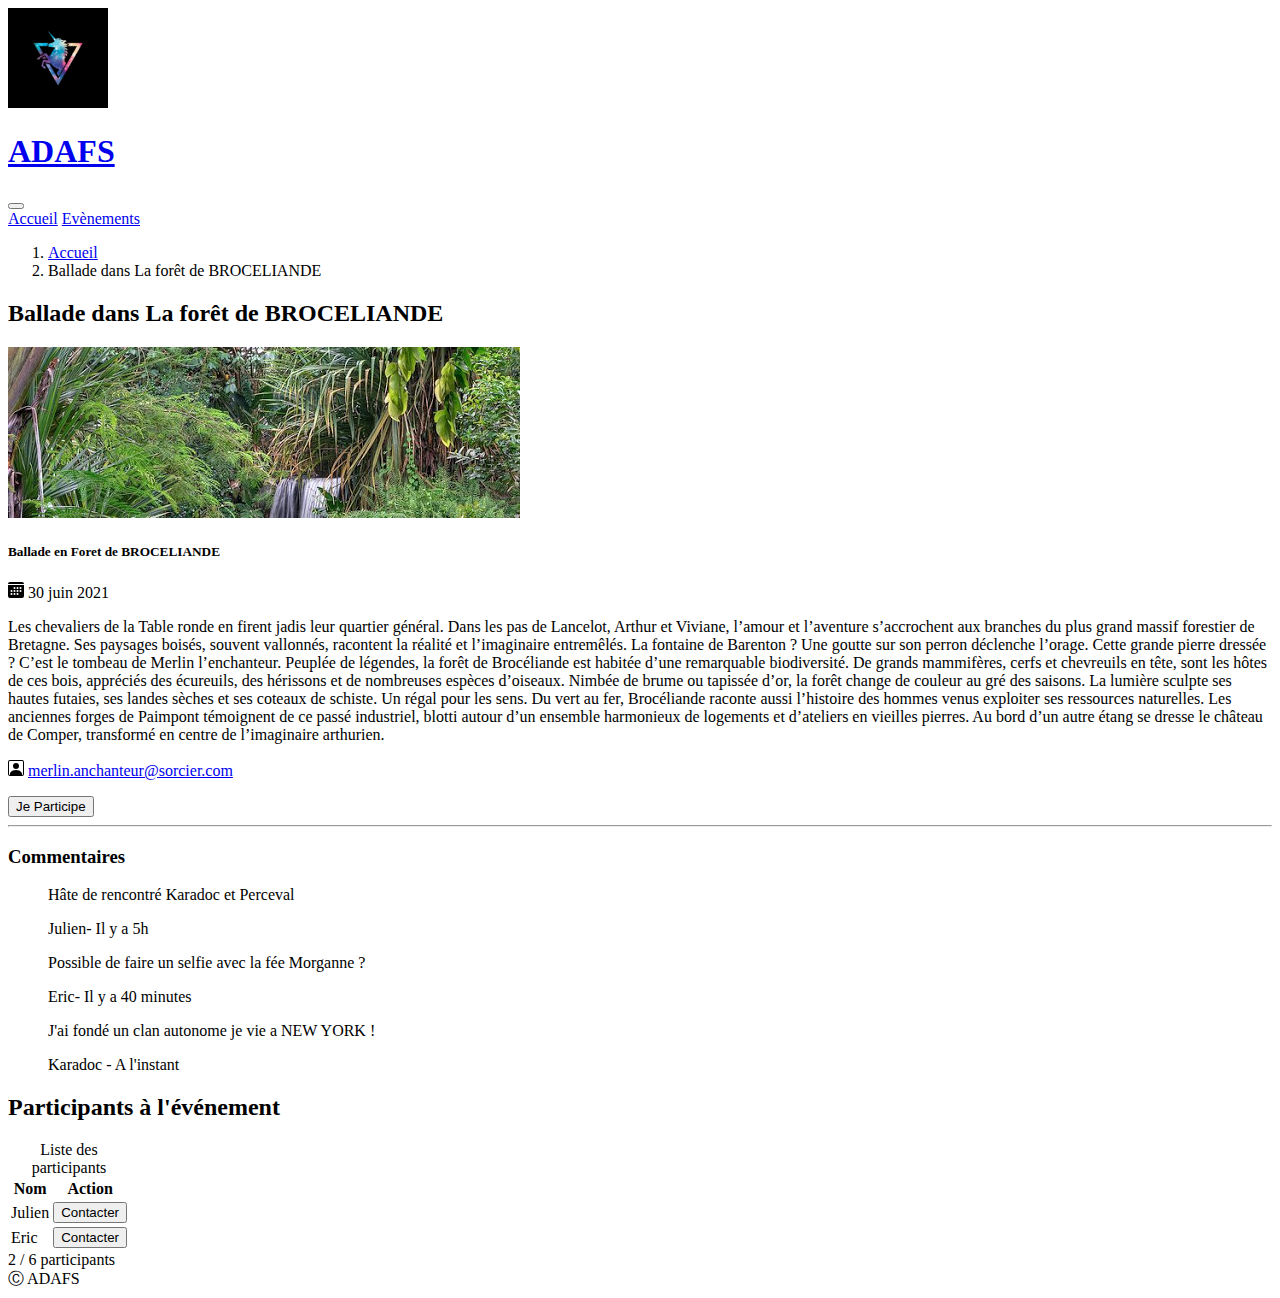
==== sources/html/events/balladeBroceliande.html @ 4be5d779 "correction balise alt images manquantes" ====
<!DOCTYPE html>
<html lang="fr">

<head>
    <meta charset="UTF-8">
    <meta name="viewport" content="width=device-width, initial-scale=1.0">
    <meta name="description"
        content="Ballade dans La forêt de BROCELIANDE, venez découvrir la terre des chevaliers de la Table ronde qui en firent leur quartier général ">
    <link href="https://cdn.jsdelivr.net/npm/bootstrap@5.0.0-beta1/dist/css/bootstrap.min.css" rel="stylesheet"
        integrity="sha384-giJF6kkoqNQ00vy+HMDP7azOuL0xtbfIcaT9wjKHr8RbDVddVHyTfAAsrekwKmP1" crossorigin="anonymous">
    <title>ADAFS QUI SOMMES-NOUS</title>
</head>

<body class="btn-light">
    <header>
        <!-- navbar responsive fixed top-->
        <nav class="navbar fixed-top navbar-expand-lg navbar-dark bg-dark pt-0">
            <div class="container-fluid">
                <a class="navbar-brand" href="index.html">
                    <img src="../../../asset/img/logo.jpg" width="100" height="100"
                        class="rounded-circle d-inline-block align-top" alt="logo">
                    <h1 class="d-inline-block ms-3 mt-3">ADAFS</h1>
                </a>
                <button class="navbar-toggler" type="button" data-bs-toggle="collapse"
                    data-bs-target="#navbarNavAltMarkup" aria-controls="navbarNavAltMarkup" aria-expanded="false"
                    aria-label="Toggle navigation">
                    <span class="navbar-toggler-icon"></span>
                </button>
                <div class="collapse navbar-collapse" id="navbarNavAltMarkup">
                    <!-- eléments alignés à droite avec marge 5 -->
                    <div class="navbar-nav ms-auto me-5">
                        <a class="nav-link" href="../../../index.html">Accueil</a>
                        <a class="nav-link active" aria-current="page" href="sources/html/events/collecteDeFond.html">Evènements</a>
                    </div>
                </div>
            </div>
        </nav>
        <div class="container-fluid pt-5 mt-3">
            <div class="mt-5">
                <nav class="col-12" aria-label="breadcrumb">
                    <ol class="breadcrumb">
                        <li class="breadcrumb-item"><a href="../../../index.html">Accueil</a></li>
                        <li class="breadcrumb-item active" aria-current="page">Ballade dans La forêt de BROCELIANDE</li>
                    </ol>
                </nav>
            </div>
        </div>
    </header>
    <main>
        <div class="row row-cols-1 row-cols-sm-2">
            <section class="col">
                <h2>Ballade dans La forêt de BROCELIANDE</small></h2>
    
                <div class="card">
                    <img src="../../../asset/img/foret.jpg" class="card-img-top rounded-lg" alt="image foret">
                    <div class="card-body">
                        <h5 class="card-title">Ballade en Foret de BROCELIANDE</h5>
                        <p class="card-text">
                        </p>
                        <p class="card-text">
                            <svg class="bi bi-calendar-fill" width="1em" height="1em" viewBox="0 0 16 16"
                                fill="currentColor" xmlns="http://www.w3.org/2000/svg">
                                <path d="M0 2a2 2 0 012-2h12a2 2 0 012 2H0z" />
                                <path fill-rule="evenodd"
                                    d="M0 3h16v11a2 2 0 01-2 2H2a2 2 0 01-2-2V3zm6.5 4a1 1 0 100-2 1 1 0 000 2zm4-1a1 1 0 11-2 0 1 1 0 012 0zm2 1a1 1 0 100-2 1 1 0 000 2zm-8 2a1 1 0 11-2 0 1 1 0 012 0zm2 1a1 1 0 100-2 1 1 0 000 2zm4-1a1 1 0 11-2 0 1 1 0 012 0zm2 1a1 1 0 100-2 1 1 0 000 2zm-8 2a1 1 0 11-2 0 1 1 0 012 0zm2 1a1 1 0 100-2 1 1 0 000 2zm4-1a1 1 0 11-2 0 1 1 0 012 0z"
                                    clip-rule="evenodd" />
                            </svg>
                            30 juin 2021
                        </p>
                        <p class="card-text">
                        Les chevaliers de la Table ronde en firent jadis leur quartier général. Dans les pas de Lancelot, Arthur et Viviane,
                        l’amour et l’aventure s’accrochent aux branches du plus grand massif forestier de Bretagne. Ses paysages
                        boisés, souvent vallonnés, racontent la réalité et l’imaginaire entremêlés. La fontaine de Barenton ? Une goutte sur son
                        perron déclenche l’orage. Cette grande pierre dressée ? C’est le tombeau de Merlin l’enchanteur. Peuplée de légendes, la
                        forêt de Brocéliande est habitée d’une remarquable biodiversité. De grands mammifères, cerfs et chevreuils en tête, sont
                        les hôtes de ces bois, appréciés des écureuils, des hérissons et de nombreuses espèces d’oiseaux. Nimbée de brume ou
                        tapissée d’or, la forêt change de couleur au gré des saisons. La lumière sculpte ses hautes futaies, ses landes sèches
                        et ses coteaux de schiste. Un régal pour les sens. Du vert au fer, Brocéliande raconte aussi l’histoire des hommes venus
                        exploiter ses ressources naturelles. Les anciennes forges de Paimpont témoignent de ce passé industriel, blotti autour
                        d’un ensemble harmonieux de logements et d’ateliers en vieilles pierres. Au bord d’un autre étang se dresse le château
                        de Comper, transformé en centre de l’imaginaire arthurien.
                        </p>
                        <p class="card-text">
                            <svg class="bi bi-person-square" width="1em" height="1em" viewBox="0 0 16 16"
                                fill="currentColor" xmlns="http://www.w3.org/2000/svg">
                                <path fill-rule="evenodd"
                                    d="M14 1H2a1 1 0 00-1 1v12a1 1 0 001 1h12a1 1 0 001-1V2a1 1 0 00-1-1zM2 0a2 2 0 00-2 2v12a2 2 0 002 2h12a2 2 0 002-2V2a2 2 0 00-2-2H2z"
                                    clip-rule="evenodd" />
                                <path fill-rule="evenodd" d="M2 15v-1c0-1 1-4 6-4s6 3 6 4v1H2zm6-6a3 3 0 100-6 3 3 0 000 6z"
                                    clip-rule="evenodd" />
                            </svg>
                            <a href="mailto:merlin.anchanteur@sorcier.com">merlin.anchanteur@sorcier.com</a>
                        </p>
                        <div class="float-right">
                            <button class="btn btn-dark" data-toggle="modal" data-target="#joinModal" type="button">Je
                                Participe</button>
                        </div>
                    </div>
                </div>
                <hr>
                <h3>Commentaires</h3>
                <div class="row row-cols-1">
                    <div class="col p-2">
                        <div class="card">
                            <div class="card-body">
                                <blockquote class="blockquote">
                                    <p>Hâte de rencontré Karadoc et Perceval </p>
                                    <footer class="blockquote-footer">Julien- Il y a 5h</footer>
                                </blockquote>
                            </div>
                        </div>
                    </div>
    
                    <div class="col p-2">
                        <div class="card">
                            <div class="card-body">
                                <blockquote class="blockquote">
                                    <p>Possible de faire un selfie avec la fée Morganne ? </p>
                                    <footer class="blockquote-footer">Eric- Il y a 40 minutes</footer>
                                </blockquote>
                            </div>
                        </div>
                    </div>
                    <div class="col p-2">
                        <div class="card">
                            <div class="card-body">
                                <blockquote class="blockquote">
                                    <p> J'ai fondé un clan autonome je vie a NEW YORK ! </p>
                                    <footer class="blockquote-footer">Karadoc - A l'instant</footer>
                                </blockquote>
                            </div>
                        </div>
                    </div>
                </div>
            </section>
    
            <section class="col">
                <h2>Participants à l'événement</h2>
                <table class="table table-hover table-sm">
                    <caption>Liste des participants</caption>
                    <thead class="thead-dark">
                        <tr>
                            <th>Nom</th>
                            <th>Action</th>
                        </tr>
                    </thead>
                    <tbody>
                        <tr>
                            <td>Julien</td>
                            <td>
                                <button class="btn btn-sm btn-dark">Contacter</button>
                            </td>
                        </tr>
                        <tr>
                            <td>Eric</td>
                            <td>
                                <button class="btn btn-sm btn-dark">Contacter</button>
                            </td>
                        </tr>
                    </tbody>
                </table>
                <div class="progress">
                    <div class="progress-bar" role="progressbar" style="width: 33%;" aria-valuenow="3" aria-valuemin="0"
                        aria-valuemax="6">2 / 6 participants</div>
                </div>
            </section>
        </div>
    </main>
    <footer class="row text-white  bg-dark">
        <span  class="text-center">&#9400; ADAFS</span>
    </footer>
    <script src="https://cdn.jsdelivr.net/npm/@popperjs/core@2.5.4/dist/umd/popper.min.js"
        integrity="sha384-q2kxQ16AaE6UbzuKqyBE9/u/KzioAlnx2maXQHiDX9d4/zp8Ok3f+M7DPm+Ib6IU"
        crossorigin="anonymous"></script>
    <script src="https://cdn.jsdelivr.net/npm/bootstrap@5.0.0-beta1/dist/js/bootstrap.min.js"
        integrity="sha384-pQQkAEnwaBkjpqZ8RU1fF1AKtTcHJwFl3pblpTlHXybJjHpMYo79HY3hIi4NKxyj"
        crossorigin="anonymous"></script>
</body>

</html>
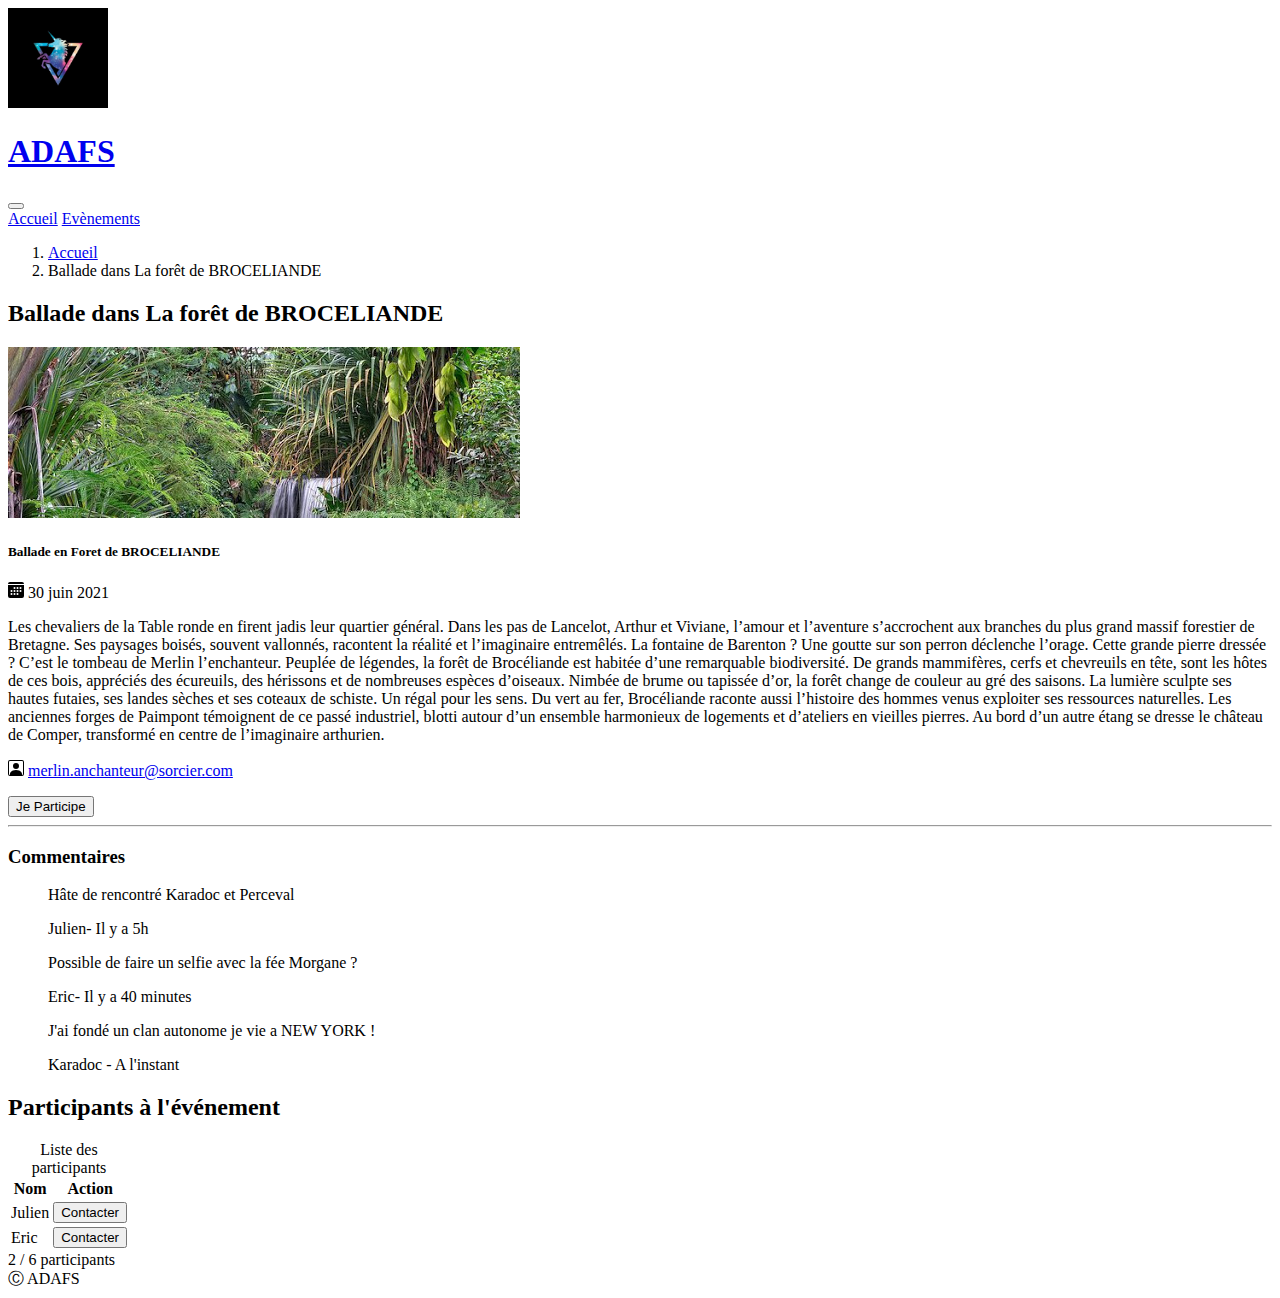
==== commit f35e3b89: "correction link navbar ballageBroceliande.html" ====
--- a/sources/html/events/balladeBroceliande.html
+++ b/sources/html/events/balladeBroceliande.html
@@ -16,7 +16,7 @@
         <!-- navbar responsive fixed top-->
         <nav class="navbar fixed-top navbar-expand-lg navbar-dark bg-dark pt-0">
             <div class="container-fluid">
-                <a class="navbar-brand" href="index.html">
+                <a class="navbar-brand" href="../../../index.html">
                     <img src="../../../asset/img/logo.jpg" width="100" height="100"
                         class="rounded-circle d-inline-block align-top" alt="logo">
                     <h1 class="d-inline-block ms-3 mt-3">ADAFS</h1>
@@ -115,7 +115,7 @@
                         <div class="card">
                             <div class="card-body">
                                 <blockquote class="blockquote">
-                                    <p>Possible de faire un selfie avec la fée Morganne ? </p>
+                                    <p>Possible de faire un selfie avec la fée Morgane ? </p>
                                     <footer class="blockquote-footer">Eric- Il y a 40 minutes</footer>
                                 </blockquote>
                             </div>
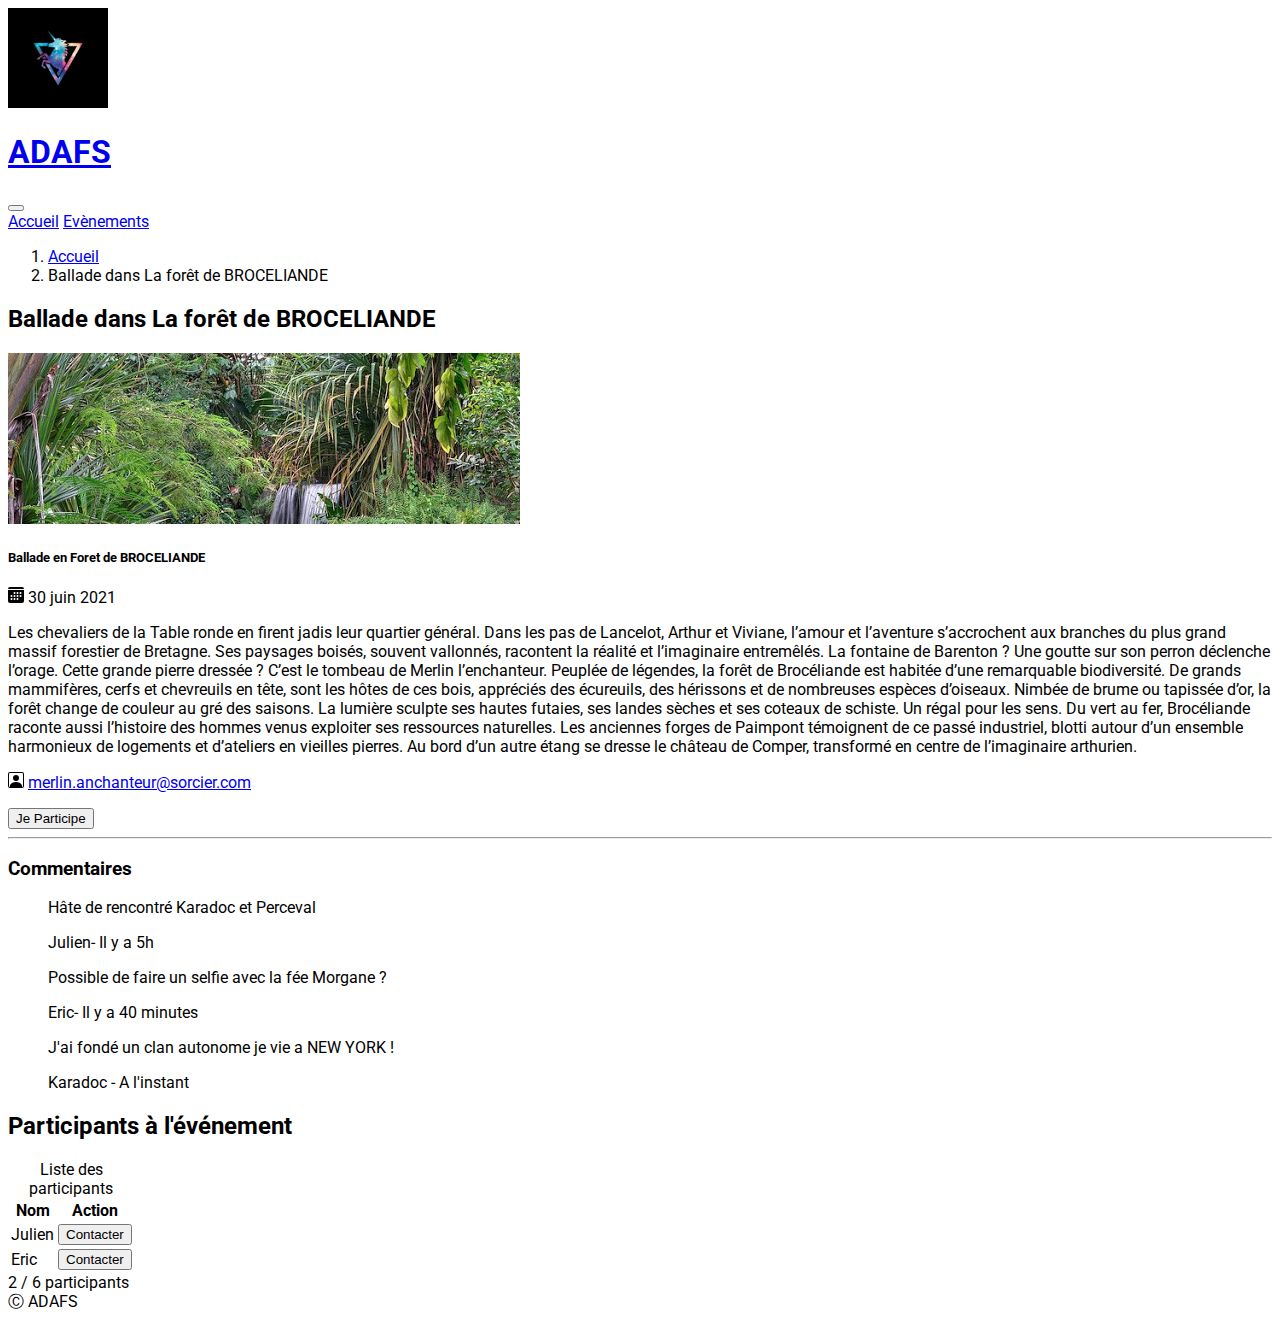
==== commit d2fb6720: "creation of a css file to customize the font" ====
--- a/sources/html/events/balladeBroceliande.html
+++ b/sources/html/events/balladeBroceliande.html
@@ -8,6 +8,7 @@
         content="Ballade dans La forêt de BROCELIANDE, venez découvrir la terre des chevaliers de la Table ronde qui en firent leur quartier général ">
     <link href="https://cdn.jsdelivr.net/npm/bootstrap@5.0.0-beta1/dist/css/bootstrap.min.css" rel="stylesheet"
         integrity="sha384-giJF6kkoqNQ00vy+HMDP7azOuL0xtbfIcaT9wjKHr8RbDVddVHyTfAAsrekwKmP1" crossorigin="anonymous">
+    <link rel="stylesheet" href="../../css/style.css">
     <title>ADAFS QUI SOMMES-NOUS</title>
 </head>
 
--- a/sources/css/style.css
+++ b/sources/css/style.css
@@ -0,0 +1,4 @@
+@import url('https://fonts.googleapis.com/css2?family=Roboto:wght@100&display=swap');
+html{
+    font-family: 'Roboto', sans-serif;
+}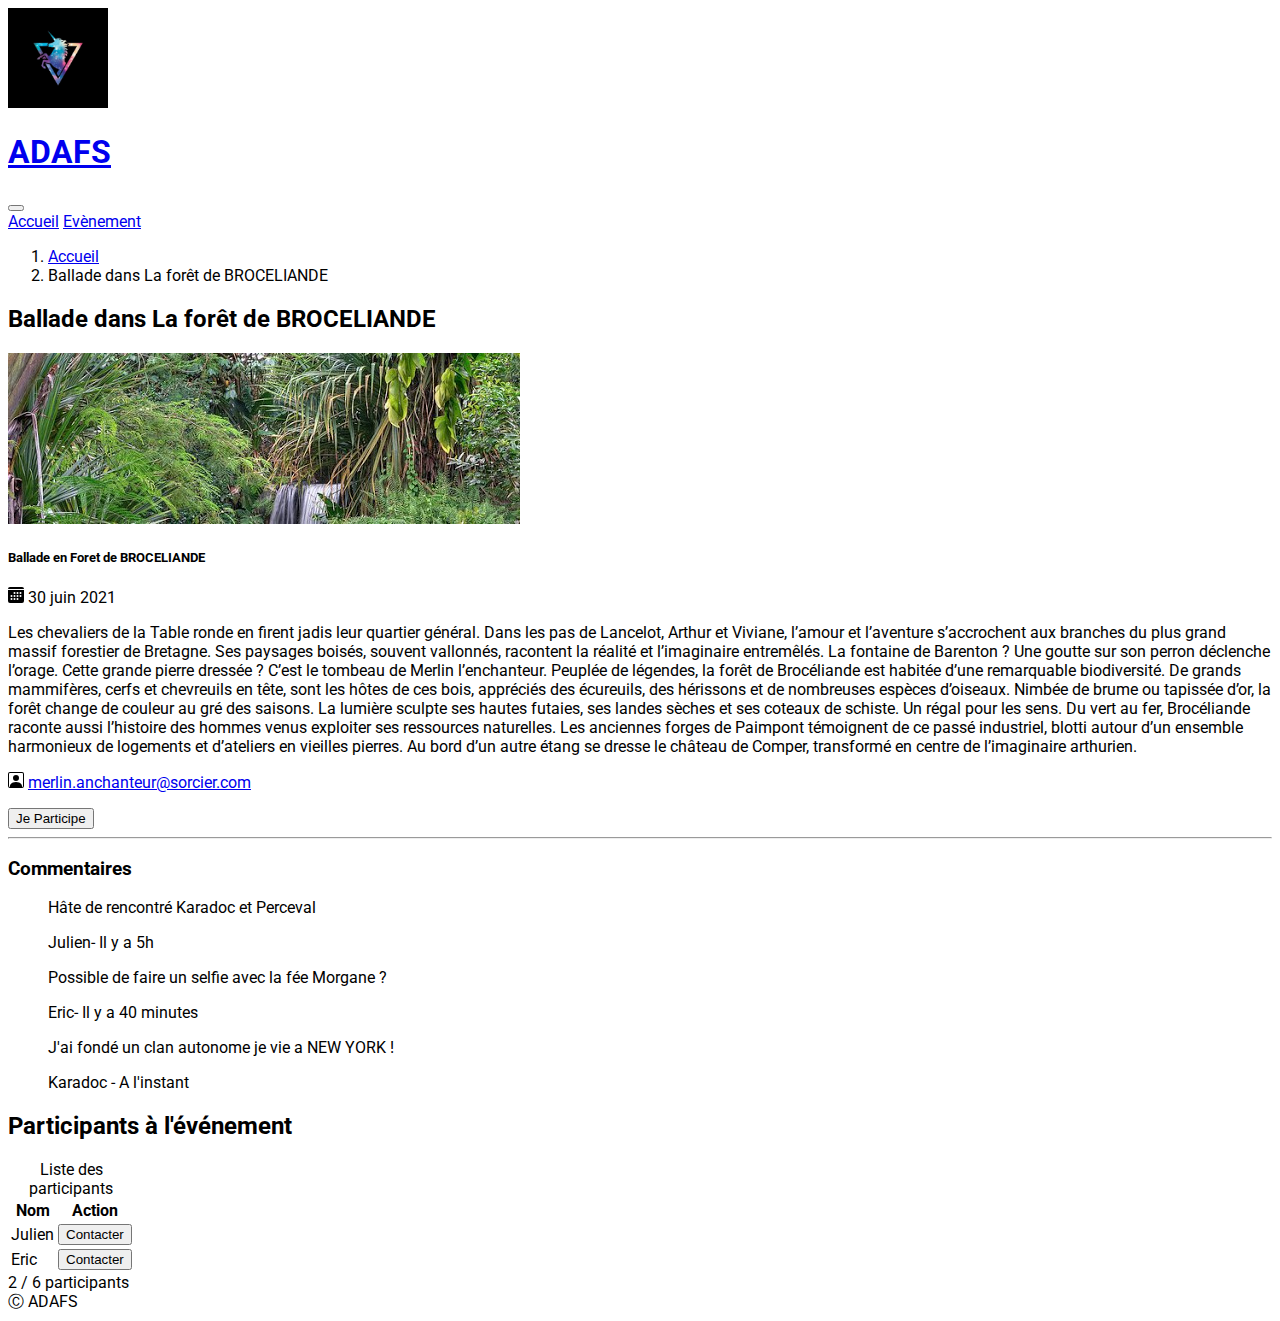
==== commit 5b70c66e: "correction navbar link balladeBroceliande.HTML" ====
--- a/sources/html/events/balladeBroceliande.html
+++ b/sources/html/events/balladeBroceliande.html
@@ -31,7 +31,7 @@
                     <!-- eléments alignés à droite avec marge 5 -->
                     <div class="navbar-nav ms-auto me-5">
                         <a class="nav-link" href="../../../index.html">Accueil</a>
-                        <a class="nav-link active" aria-current="page" href="sources/html/events/collecteDeFond.html">Evènements</a>
+                        <a class="nav-link active" aria-current="page" href="balladeBroceliande.html">Evènement</a>
                     </div>
                 </div>
             </div>
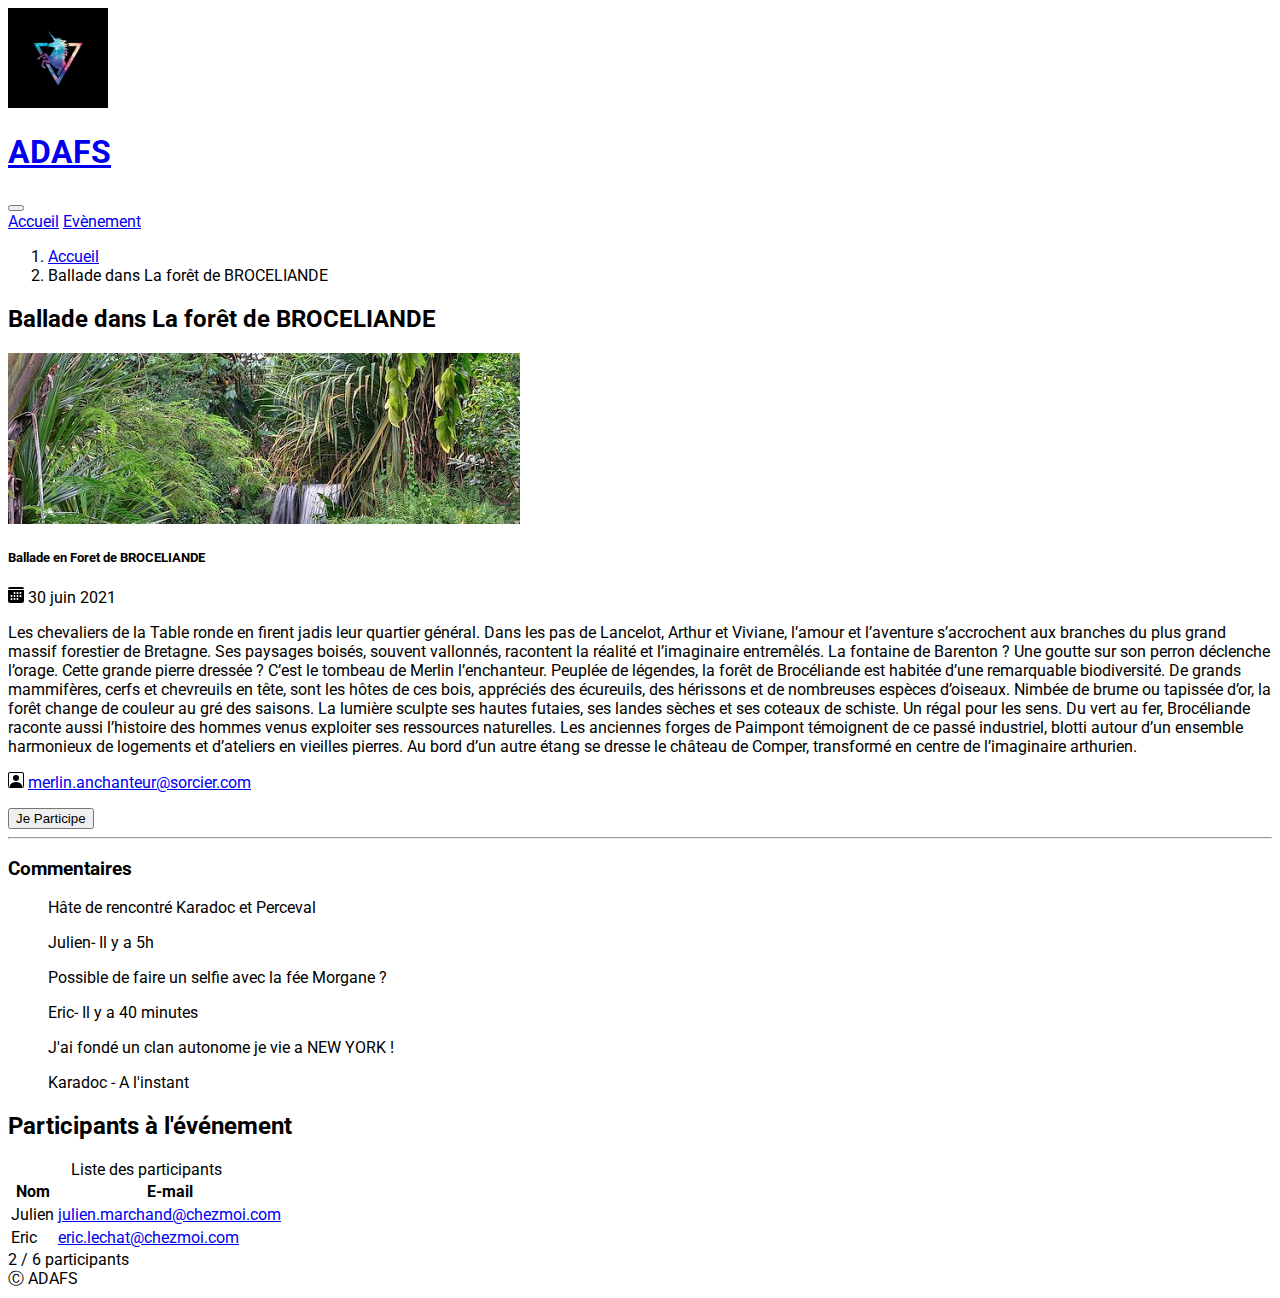
==== commit 98732d97: "margin correction BREADCRUMB, participant's email page event page" ====
--- a/sources/html/events/balladeBroceliande.html
+++ b/sources/html/events/balladeBroceliande.html
@@ -9,7 +9,7 @@
     <link href="https://cdn.jsdelivr.net/npm/bootstrap@5.0.0-beta1/dist/css/bootstrap.min.css" rel="stylesheet"
         integrity="sha384-giJF6kkoqNQ00vy+HMDP7azOuL0xtbfIcaT9wjKHr8RbDVddVHyTfAAsrekwKmP1" crossorigin="anonymous">
     <link rel="stylesheet" href="../../css/style.css">
-    <title>ADAFS QUI SOMMES-NOUS</title>
+    <title>Ballade en forêt de BROCELIANDE</title>
 </head>
 
 <body class="btn-light">
@@ -36,7 +36,7 @@
                 </div>
             </div>
         </nav>
-        <div class="container-fluid pt-5 mt-3">
+        <div class="container-fluid pt-5 mt-5">
             <div class="mt-5">
                 <nav class="col-12" aria-label="breadcrumb">
                     <ol class="breadcrumb">
@@ -142,20 +142,20 @@
                     <thead class="thead-dark">
                         <tr>
                             <th>Nom</th>
-                            <th>Action</th>
+                            <th>E-mail</th>
                         </tr>
                     </thead>
                     <tbody>
                         <tr>
                             <td>Julien</td>
                             <td>
-                                <button class="btn btn-sm btn-dark">Contacter</button>
+                                <a href="mailto:julien.marchand@chezmoi.com">julien.marchand@chezmoi.com</a>
                             </td>
                         </tr>
                         <tr>
                             <td>Eric</td>
                             <td>
-                                <button class="btn btn-sm btn-dark">Contacter</button>
+                                <a href="mailto:eric.lechat@chezmoi.com">eric.lechat@chezmoi.com</a>
                             </td>
                         </tr>
                     </tbody>
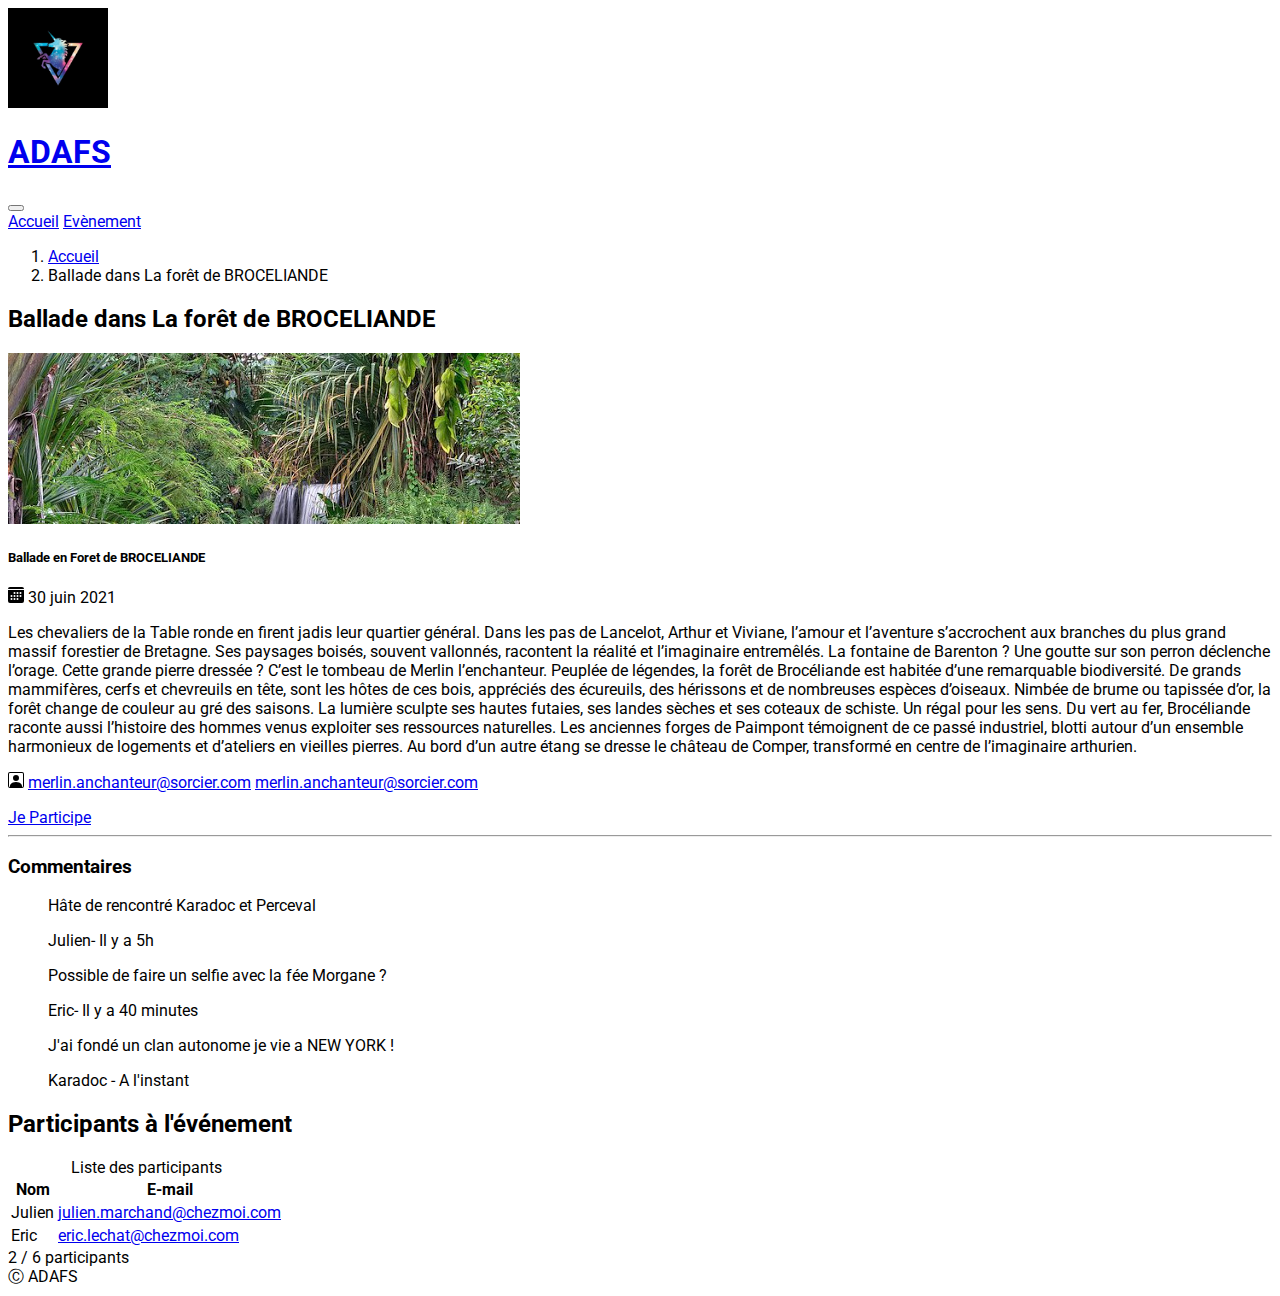
==== commit ad7683e3: "correction PARTIPATE button send mail to the contact of the site" ====
--- a/sources/html/events/balladeBroceliande.html
+++ b/sources/html/events/balladeBroceliande.html
@@ -91,10 +91,10 @@
                                     clip-rule="evenodd" />
                             </svg>
                             <a href="mailto:merlin.anchanteur@sorcier.com">merlin.anchanteur@sorcier.com</a>
+                            <a href="mailto:p.dupond@example.com?subject=Sujet%20du%20courrier&cc=pierre@example.org&bcc=jacques@example.net&body=Bonjour">merlin.anchanteur@sorcier.com</a>
                         </p>
                         <div class="float-right">
-                            <button class="btn btn-dark" data-toggle="modal" data-target="#joinModal" type="button">Je
-                                Participe</button>
+                            <a role="button" class="btn btn-dark" href="mailto:contact@ADAFS.com?subject=Ballade en foret de Broceliande&body=Bonjour.%0D%0A je souhaite participer à votre évènement : ballade en Forêt de BROCELIANDE du 30 juin 2021.%0D%0AMerci de me transmettre le formulaire d'inscription.">Je Participe</a>
                         </div>
                     </div>
                 </div>
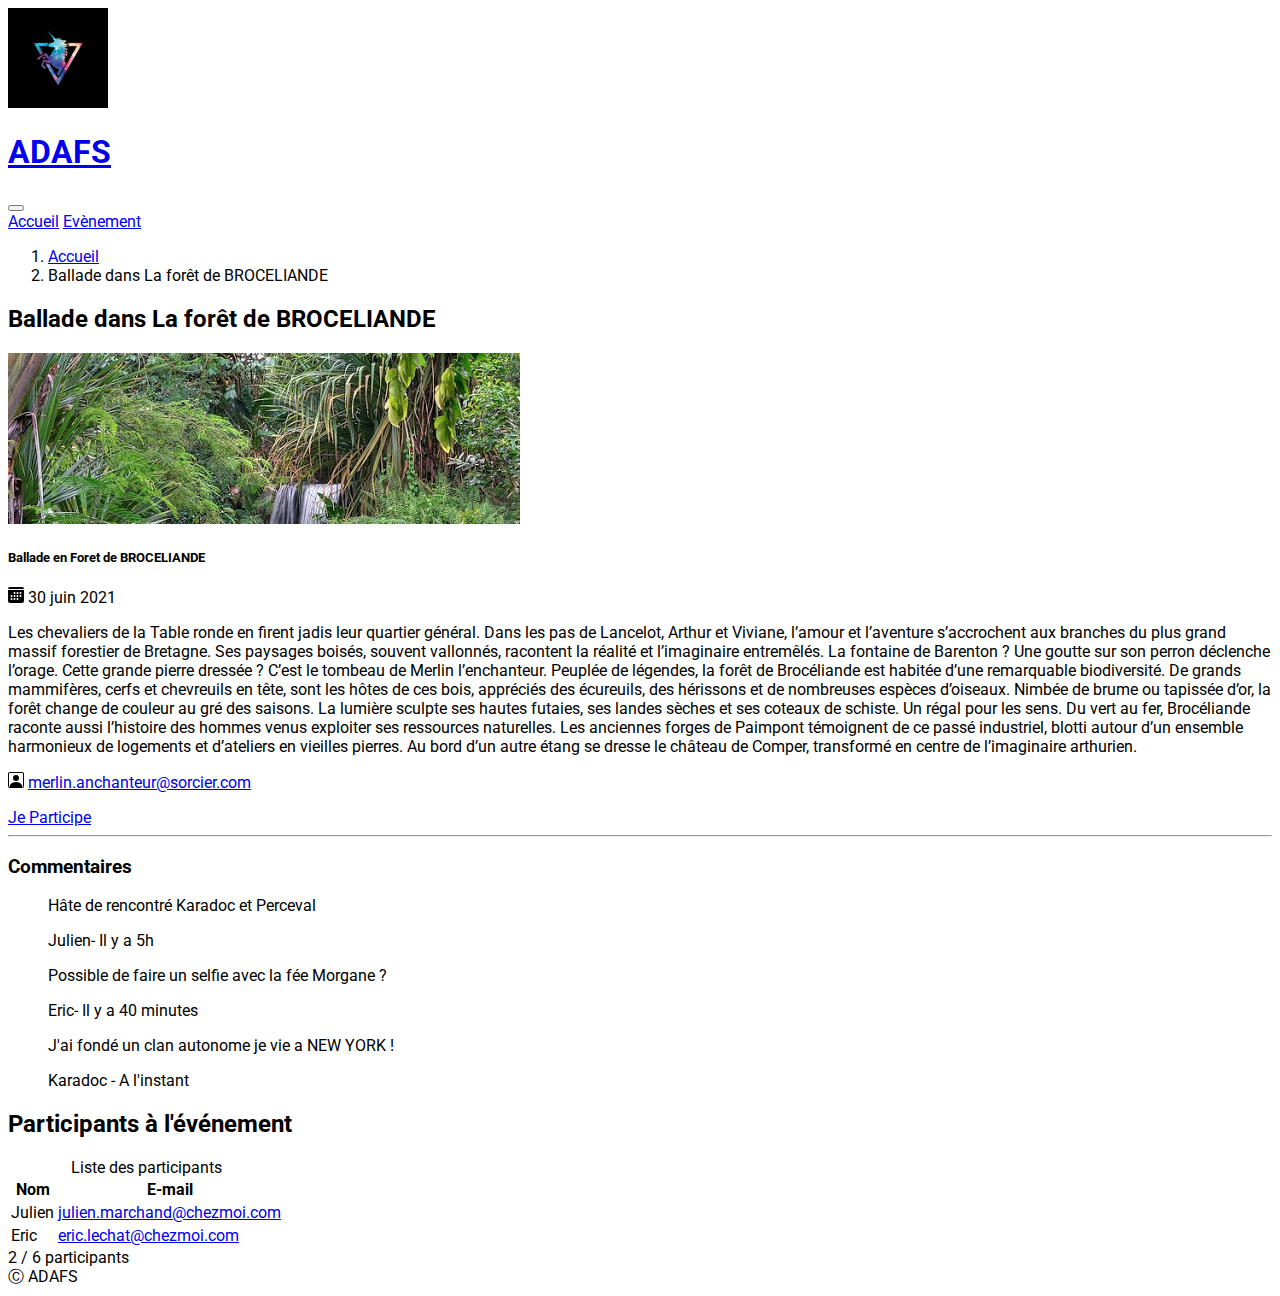
==== commit 56961995: "delet duplicate emails" ====
--- a/sources/html/events/balladeBroceliande.html
+++ b/sources/html/events/balladeBroceliande.html
@@ -91,8 +91,8 @@
                                     clip-rule="evenodd" />
                             </svg>
                             <a href="mailto:merlin.anchanteur@sorcier.com">merlin.anchanteur@sorcier.com</a>
-                            <a href="mailto:p.dupond@example.com?subject=Sujet%20du%20courrier&cc=pierre@example.org&bcc=jacques@example.net&body=Bonjour">merlin.anchanteur@sorcier.com</a>
                         </p>
+
                         <div class="float-right">
                             <a role="button" class="btn btn-dark" href="mailto:contact@ADAFS.com?subject=Ballade en foret de Broceliande&body=Bonjour.%0D%0A je souhaite participer à votre évènement : ballade en Forêt de BROCELIANDE du 30 juin 2021.%0D%0AMerci de me transmettre le formulaire d'inscription.">Je Participe</a>
                         </div>
